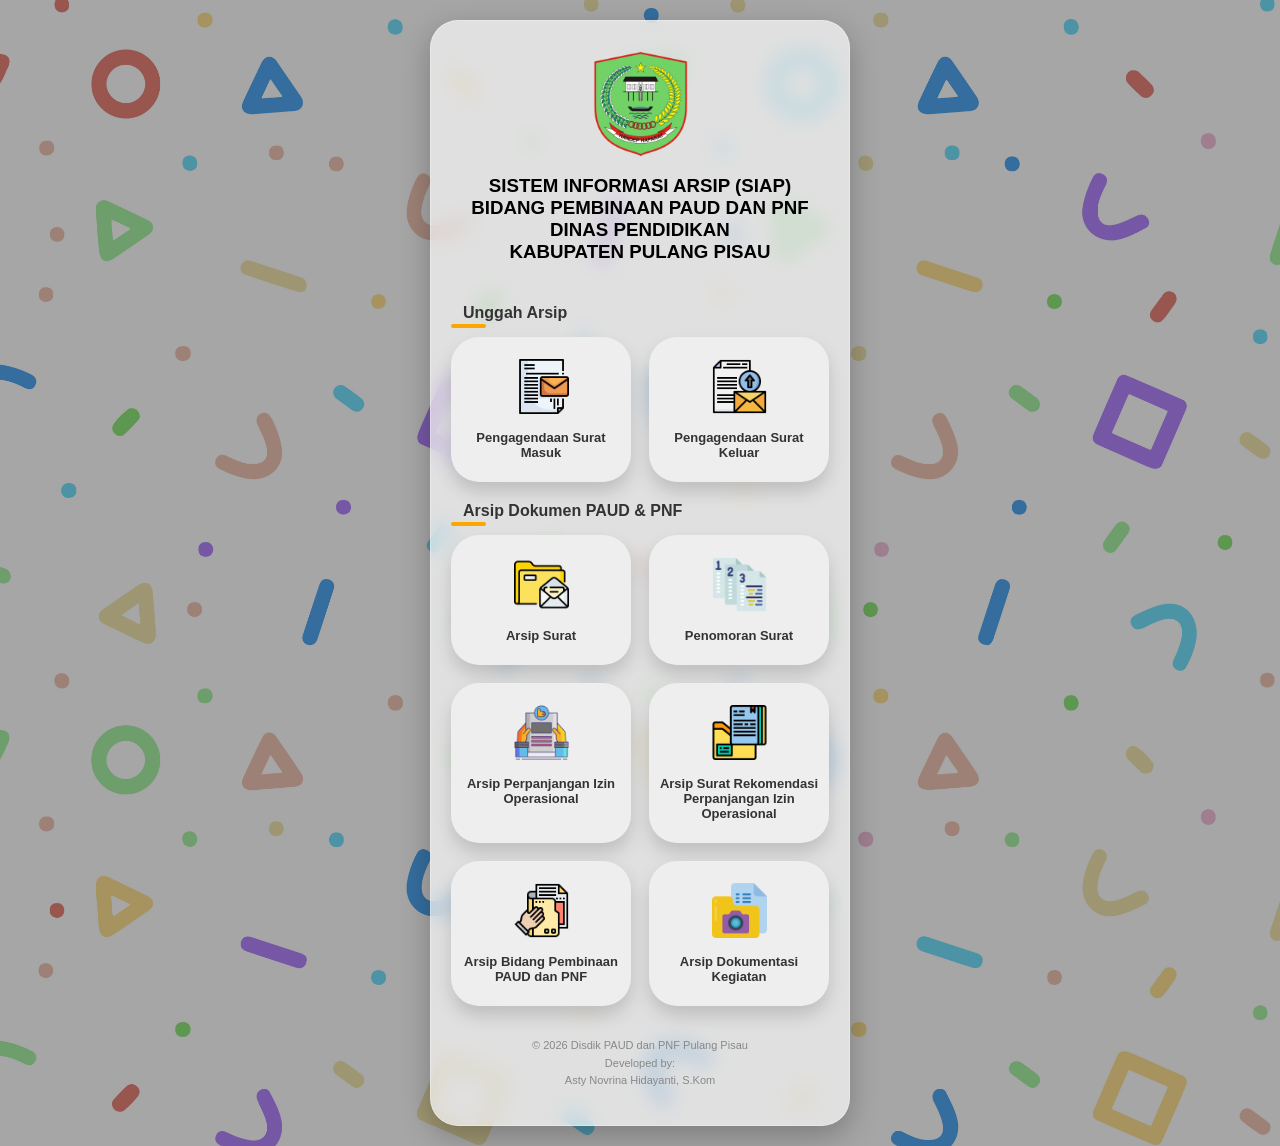
==== index.html @ fd88d83f "Add files via upload" ====
<!doctype html>
<html lang="id">
  <head>
    <meta charset="UTF-8" />
    <title>Disdik PAUD & PNF Kab. Pulang Pisau</title>
    <meta name="viewport" content="width=device-width, initial-scale=1.0" />
    <link rel="shortcut icon" href="pulpis.png" />
    <link rel="stylesheet" href="paud.css" />
  </head>

  <body>
    <div class="wrapper">
      <div class="container">
        <!-- HEADER -->
        <div class="header">
          <img src="pulpis.png" alt="Pulang Pisau" />
          <h3>SISTEM INFORMASI ARSIP (SIAP)</h3>
          <h3>BIDANG PEMBINAAN PAUD DAN PNF</h3>
          <h3>DINAS PENDIDIKAN</h3>
          <h3>KABUPATEN PULANG PISAU</h3>
          <div class="subtitle-wrapper">
            <div class="subtitle">JAYA (JUJUR, AMANAH, YAKIN, AMAN)</div>
          </div>
        </div>

        <!-- BUTTONS -->
<!-- SECTION 1 -->
<div class="section">
  <h3>Unggah Arsip</h3>

  <div class="menu-grid">
    <a href="https://forms.gle/XPu2SDm5cS4ZehXi6" class="menu-card">
      <img src="surat.png">
      <span>Pengagendaan Surat Masuk</span>
    </a>

    <a href="https://forms.gle/dzA8zHgVekqxMAL59" class="menu-card">
      <img src="keluar.png">
      <span>Pengagendaan Surat Keluar</span>
    </a>


  </div>
</div>

<!-- SECTION 2 -->
<div class="section">
  <h3>Arsip Dokumen PAUD & PNF</h3>

  <div class="menu-grid">
<a href="arsip-surat.html" class="menu-card">
      <img src="arsipsrt.png">
      <span>Arsip Surat</span>
    </a>

    <a href="penomoran-surat.html" class="menu-card">
      <img src="penomoran.png">
      <span>Penomoran Surat</span>
    </a>
    
    <a href="https://drive.google.com/drive/folders/1JbQU0QqiBYdIdfbY0zCls5WwmRVdx4mE?usp=drive_link" class="menu-card">
      <img src="SOP.png">
      <span>Arsip Perpanjangan Izin Operasional</span>
    </a>

    <a href="https://drive.google.com/drive/folders/1WzAkm9FThOuFN83Fi100eES3eoQMEreX?usp=drive_link" class="menu-card">
      <img src="izinsop.png">
      <span>Arsip Surat Rekomendasi Perpanjangan Izin Operasional</span>
    </a>


    <a href="https://drive.google.com/drive/folders/1bYTrL10OySnuaXtBx4OE1pCVkS8Luyg9?usp=drive_link" class="menu-card">
      <img src="arsip.png">
      <span>Arsip Bidang Pembinaan PAUD dan PNF</span>
    </a>

    <a href="https://drive.google.com/drive/folders/1BphfVjuisKZj954J9KmDrHEbQGf1t2mh?usp=drive_link" class="menu-card">
      <img src="dokumentasi.png">
      <span>Arsip Dokumentasi Kegiatan</span>
    </a>

  </div>
</div>
        <!-- FOOTER -->
        <div class="copyright">
          © 2026 Disdik PAUD dan PNF Pulang Pisau<br />
          <p>
            Developed by:<br />
            Asty Novrina Hidayanti, S.Kom
          </p>
        </div>
      </div>
    </div>
  </body>
</html>
---- paud.css ----
/* Reset */
* {
  margin: 0;
  padding: 0;
  box-sizing: border-box;
  font-family: "Segoe UI", Arial, sans-serif;
}

/* Background */
body {
  min-height: 100vh;
  background:
    linear-gradient(rgba(0, 0, 0, 0.35), rgba(0, 0, 0, 0.35)),
    url("bg.jpg") no-repeat center center;
  background-size: cover;
  display: flex;
  justify-content: center;
  align-items: center;
}

/* Wrapper */
.wrapper {
  width: 100%;
  padding: 20px;
  display: flex;
  justify-content: center;
}

/* Card utama */
.container {
  width: 100%;
  max-width: 420px;
  background: rgba(255, 255, 255, 0.65);
  backdrop-filter: blur(10px);
  -webkit-backdrop-filter: blur(10px);
  border-radius: 28px;
  padding: 28px 20px 35px;
  box-shadow: 0 10px 30px rgba(0, 0, 0, 0.25);
  text-align: center;
  border: 1px solid rgba(255, 255, 255, 0.3);
}

/* Header */
.header img {
  width: 95px;
  margin-bottom: 12px;
}

.header h1 {
  font-size: 22px;
  font-weight: 700;
  color: #111;
}

.header .subtitle {
  font-size: 14px;
  color: #666;
  margin-top: 4px;
}

.mail {
  margin: 14px 0 24px;
  font-size: 22px;
}

/* Button */
.btn {
  width: 100%;
  background: linear-gradient(145deg, #ffffff, #f1f1f1);
  border-radius: 18px;
  padding: 14px 18px;
  margin: 14px 0;
  font-size: 15px;
  font-weight: 600;
  color: #222;
  text-decoration: none;
  display: flex;
  align-items: center;
  gap: 14px;
  box-shadow:
    0 4px 10px rgba(0, 0, 0, 0.12),
    inset 0 1px 0 rgba(255, 255, 255, 0.6);
  transition: all 0.25s ease;
  position: relative;
  overflow: hidden;
}

/* efek hover */
.btn:hover {
  transform: translateY(-2px);
  box-shadow:
    0 8px 18px rgba(0, 0, 0, 0.18),
    inset 0 1px 0 rgba(255, 255, 255, 0.7);
  background: linear-gradient(145deg, #f9f9f9, #ececec);
}

/* efek tap seperti aplikasi mobile */
.btn:active {
  transform: scale(0.97);
  box-shadow: 0 3px 8px rgba(0, 0, 0, 0.2);
}

/* icon di kiri */
.btn img {
  width: 22px;
  height: 22px;
  object-fit: contain;
  flex-shrink: 0;
}

/* teks */
.btn span {
  flex: 1;
  text-align: left;
}

/* panah kecil kanan (optional, biar seperti menu app) */
.btn::after {
  content: "›";
  font-size: 20px;
  color: #999;
}

/* tombol disabled */
.btn.disabled {
  background: linear-gradient(145deg, #e0e0e0, #d0d0d0);
  color: #888;
  cursor: not-allowed;
  pointer-events: none;
  box-shadow: none;
}

.btn.disabled::after {
  color: #aaa;
}

/* Footer */
.footer {
  margin-top: 28px;
  font-size: 12px;
  color: #777;
}

.footer a {
  color: #777;
  text-decoration: none;
  margin: 0 6px;
}

/* Copyright */
.copyright {
  margin-top: 18px;
  padding-top: 12px;
  border-top: 1px solid #e0e0e0;
  font-size: 11px;
  color: #888;
  line-height: 1.6;
}

/* Responsive kecil */
@media (max-width: 360px) {
  .header h1 {
    font-size: 20px;
  }
  .btn {
    font-size: 14px;
    padding: 14px;
  }
}

.subtitle-wrapper {
  width: 100%;
  overflow: hidden;
  white-space: nowrap;
}

.subtitle {
  display: inline-block;
  padding-left: 100%;
  font-size: 18px;
  font-weight: 500;
  animation: slideText 10s linear infinite;
}

@keyframes slideText {
  0% {
    transform: translateX(0);
  }
  100% {
    transform: translateX(-100%);
  }
}

/* tambahan css */
/* SECTION */
.section {
  margin-top: 20px;
}

.section h3 {
  text-align: left;
  font-size: 16px;
  margin-bottom: 10px;
  position: relative;
  padding-left: 12px;
  color: #333;
}

/* garis orange */
.section h3::before {
  content: "";
  width: 35px;
  height: 4px;
  background: orange;
  position: absolute;
  left: 0;
  bottom: -6px;
  border-radius: 10px;
}

/* GRID (seperti gambar) */
.menu-grid {
  display: grid;
  grid-template-columns: repeat(2, 1fr); /* 2 kolom seperti gambar */
  gap: 18px;
  margin-top: 15px;
}

/* CARD */
.menu-card {
  background: #eeeeee;
  border-radius: 28px;
  padding: 22px 10px;
  text-align: center;
  box-shadow: 0 10px 18px rgba(0,0,0,0.15);
  transition: 0.25s;
}

/* ICON */
.menu-card img {
  width: 55px;
  height: 55px;
  margin-bottom: 12px;
}

/* TEXT */
.menu-card span {
  display: block;
  font-size: 13px;
  font-weight: 600;
  color: #333;
}

/* HOVER */
.menu-card:hover {
  transform: translateY(-5px);
}

/* TAP */
.menu-card:active {
  transform: scale(0.92);
}

/* DISABLED */
.menu-card.disabled {
  opacity: 0.5;
}

.menu-card {
  text-decoration: none; /* hilangkan garis bawah */
  color: #222; /* pastikan warna normal */
}



/* FORM CSS page penomoran surat*/
.form {
  text-align: left;
  margin-top: 20px;
}

.form label {
  font-size: 13px;
  font-weight: 600;
  margin-top: 10px;
  display: block;
}

.form input,
.form select,
.form textarea {
  width: 100%;
  padding: 10px;
  margin-top: 5px;
  border-radius: 10px;
  border: 1px solid #ccc;
  font-size: 13px;
}

/* BUTTON SIMPAN */
.btn-submit {
  width: 100%;
  margin-top: 15px;
  padding: 12px;
  border: none;
  border-radius: 12px;
  background: #4CAF50;
  color: white;
  font-weight: bold;
  cursor: pointer;
}

/* BACK */
.btn-back {
  display: block;
  margin-top: 15px;
  text-align: center;
  text-decoration: none;
  color: #333;
}
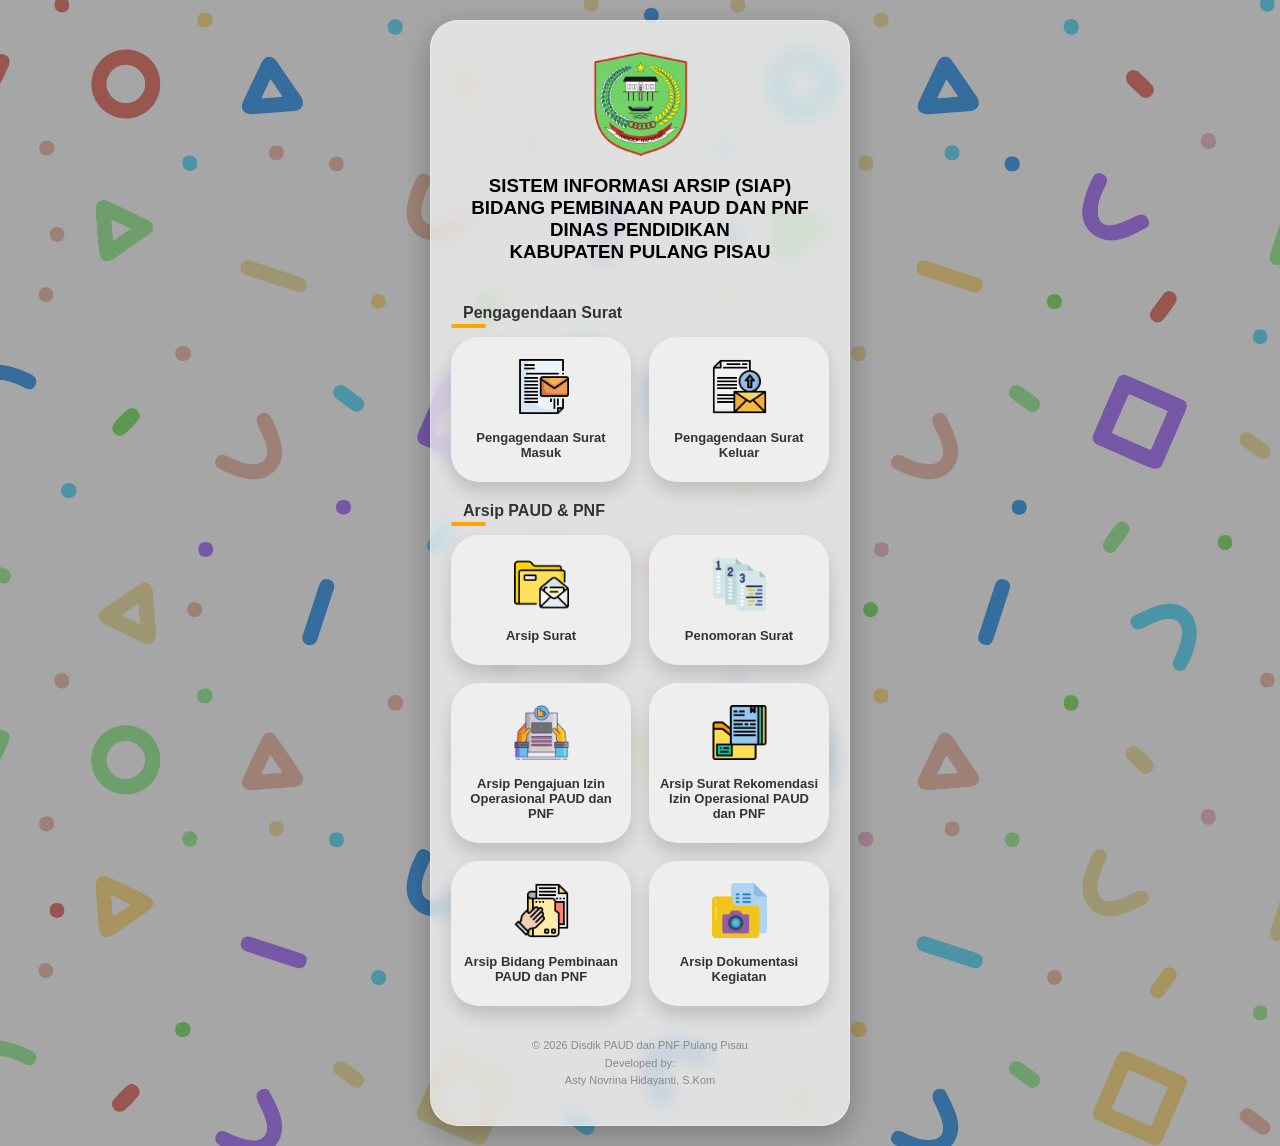
==== commit 536226a1: "index.html" ====
--- a/index.html
+++ b/index.html
@@ -7,7 +7,6 @@
     <link rel="shortcut icon" href="pulpis.png" />
     <link rel="stylesheet" href="paud.css" />
   </head>
-
   <body>
     <div class="wrapper">
       <div class="container">
@@ -25,60 +24,50 @@
 
         <!-- BUTTONS -->
 <!-- SECTION 1 -->
-<div class="section">
-  <h3>Unggah Arsip</h3>
+ <div class="section">
+  <h3>Pengagendaan Surat</h3>
 
   <div class="menu-grid">
     <a href="https://forms.gle/XPu2SDm5cS4ZehXi6" class="menu-card">
       <img src="surat.png">
       <span>Pengagendaan Surat Masuk</span>
     </a>
-
     <a href="https://forms.gle/dzA8zHgVekqxMAL59" class="menu-card">
       <img src="keluar.png">
       <span>Pengagendaan Surat Keluar</span>
     </a>
-
-
   </div>
 </div>
 
 <!-- SECTION 2 -->
 <div class="section">
-  <h3>Arsip Dokumen PAUD & PNF</h3>
-
+  <h3>Arsip PAUD & PNF</h3>
   <div class="menu-grid">
-<a href="arsip-surat.html" class="menu-card">
+     <a href="arsip-surat.html" class="menu-card">
       <img src="arsipsrt.png">
       <span>Arsip Surat</span>
     </a>
-
     <a href="penomoran-surat.html" class="menu-card">
       <img src="penomoran.png">
       <span>Penomoran Surat</span>
     </a>
-    
     <a href="https://drive.google.com/drive/folders/1JbQU0QqiBYdIdfbY0zCls5WwmRVdx4mE?usp=drive_link" class="menu-card">
       <img src="SOP.png">
-      <span>Arsip Perpanjangan Izin Operasional</span>
+      <span>Arsip Pengajuan Izin Operasional PAUD dan PNF</span>
     </a>
 
     <a href="https://drive.google.com/drive/folders/1WzAkm9FThOuFN83Fi100eES3eoQMEreX?usp=drive_link" class="menu-card">
       <img src="izinsop.png">
-      <span>Arsip Surat Rekomendasi Perpanjangan Izin Operasional</span>
+      <span>Arsip Surat Rekomendasi Izin Operasional PAUD dan PNF</span>
     </a>
-
-
     <a href="https://drive.google.com/drive/folders/1bYTrL10OySnuaXtBx4OE1pCVkS8Luyg9?usp=drive_link" class="menu-card">
       <img src="arsip.png">
       <span>Arsip Bidang Pembinaan PAUD dan PNF</span>
     </a>
-
     <a href="https://drive.google.com/drive/folders/1BphfVjuisKZj954J9KmDrHEbQGf1t2mh?usp=drive_link" class="menu-card">
       <img src="dokumentasi.png">
       <span>Arsip Dokumentasi Kegiatan</span>
     </a>
-
   </div>
 </div>
         <!-- FOOTER -->
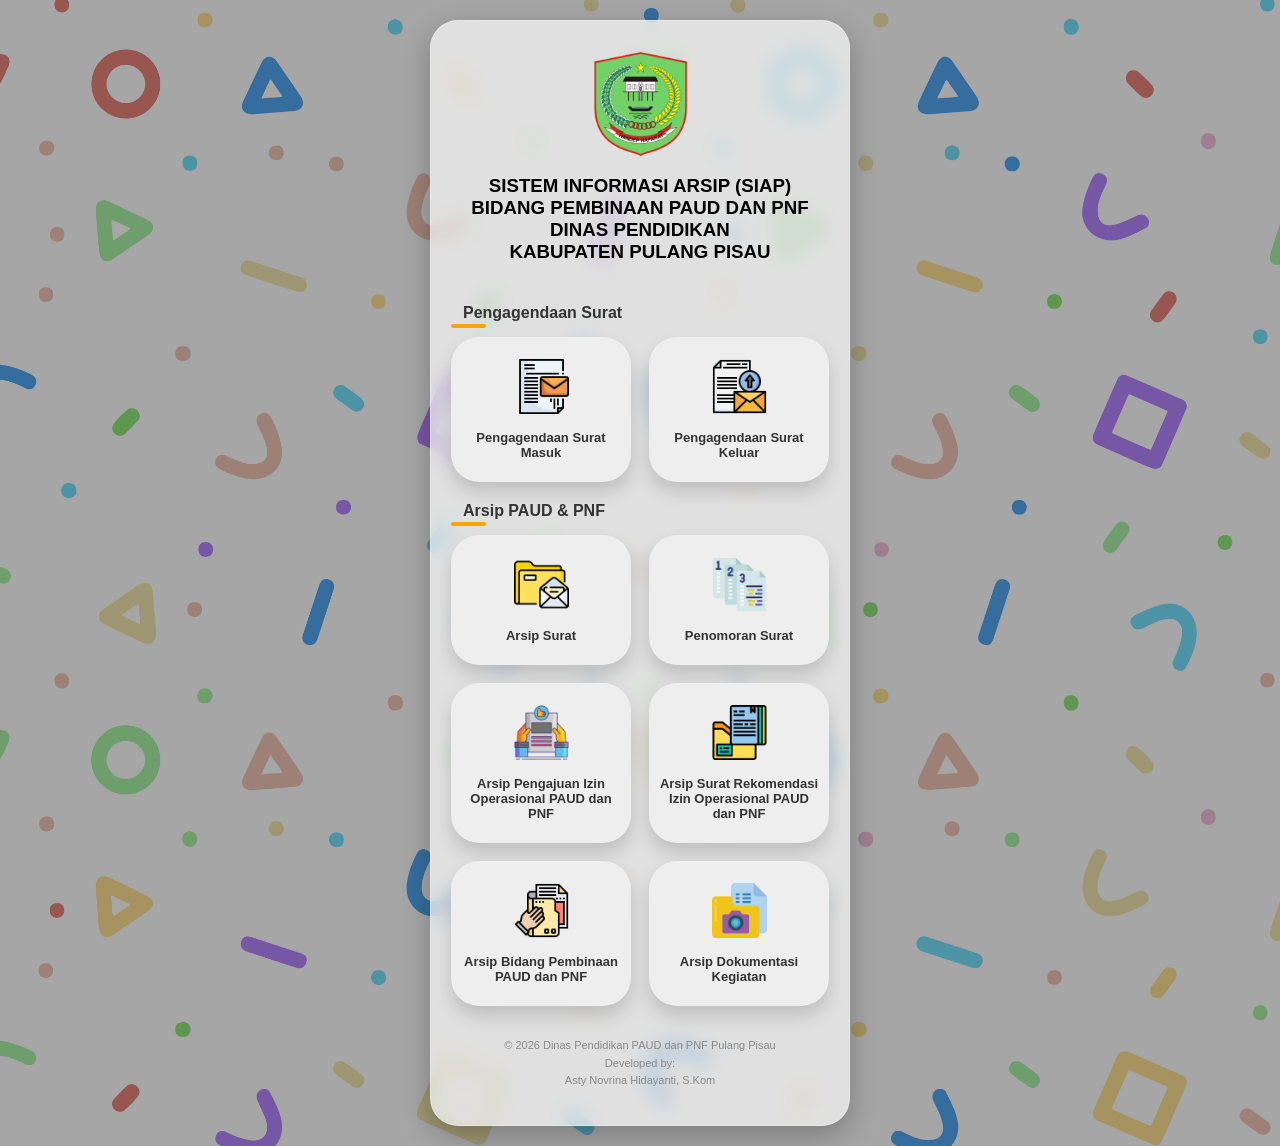
==== commit 2d8e0421: "index.html" ====
--- a/index.html
+++ b/index.html
@@ -72,7 +72,7 @@
 </div>
         <!-- FOOTER -->
         <div class="copyright">
-          © 2026 Disdik PAUD dan PNF Pulang Pisau<br />
+          © 2026 Dinas Pendidikan PAUD dan PNF Pulang Pisau<br />
           <p>
             Developed by:<br />
             Asty Novrina Hidayanti, S.Kom
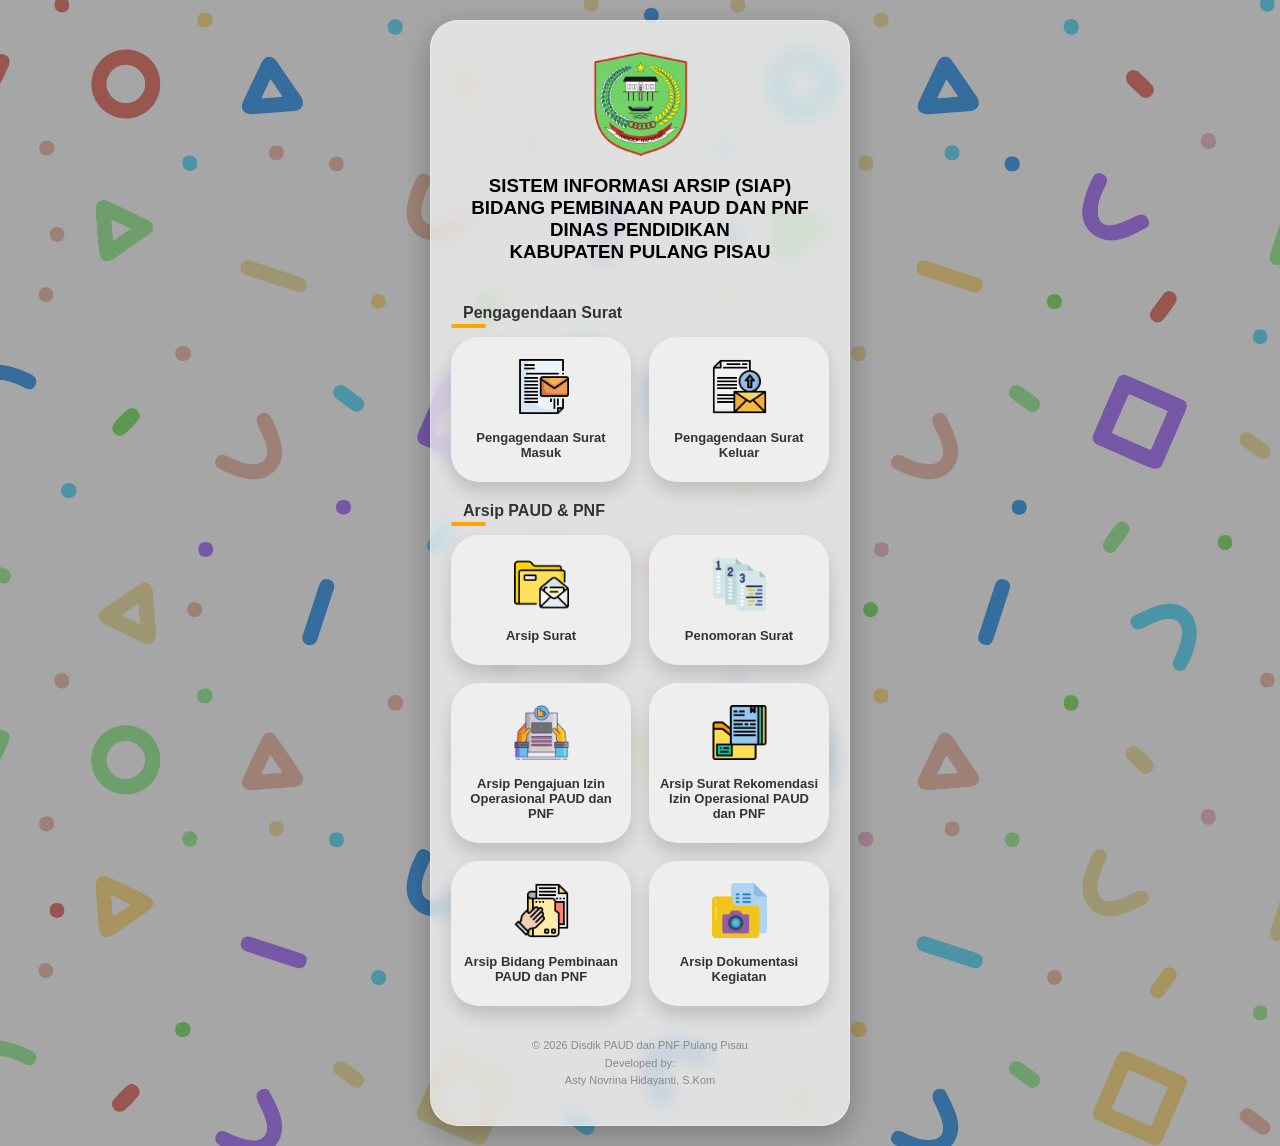
==== commit be08cff9: "Update index.html" ====
--- a/index.html
+++ b/index.html
@@ -26,7 +26,6 @@
 <!-- SECTION 1 -->
  <div class="section">
   <h3>Pengagendaan Surat</h3>
-
   <div class="menu-grid">
     <a href="https://forms.gle/XPu2SDm5cS4ZehXi6" class="menu-card">
       <img src="surat.png">
@@ -55,7 +54,6 @@
       <img src="SOP.png">
       <span>Arsip Pengajuan Izin Operasional PAUD dan PNF</span>
     </a>
-
     <a href="https://drive.google.com/drive/folders/1WzAkm9FThOuFN83Fi100eES3eoQMEreX?usp=drive_link" class="menu-card">
       <img src="izinsop.png">
       <span>Arsip Surat Rekomendasi Izin Operasional PAUD dan PNF</span>
@@ -72,7 +70,7 @@
 </div>
         <!-- FOOTER -->
         <div class="copyright">
-          © 2026 Dinas Pendidikan PAUD dan PNF Pulang Pisau<br />
+          © 2026 Disdik PAUD dan PNF Pulang Pisau<br />
           <p>
             Developed by:<br />
             Asty Novrina Hidayanti, S.Kom
